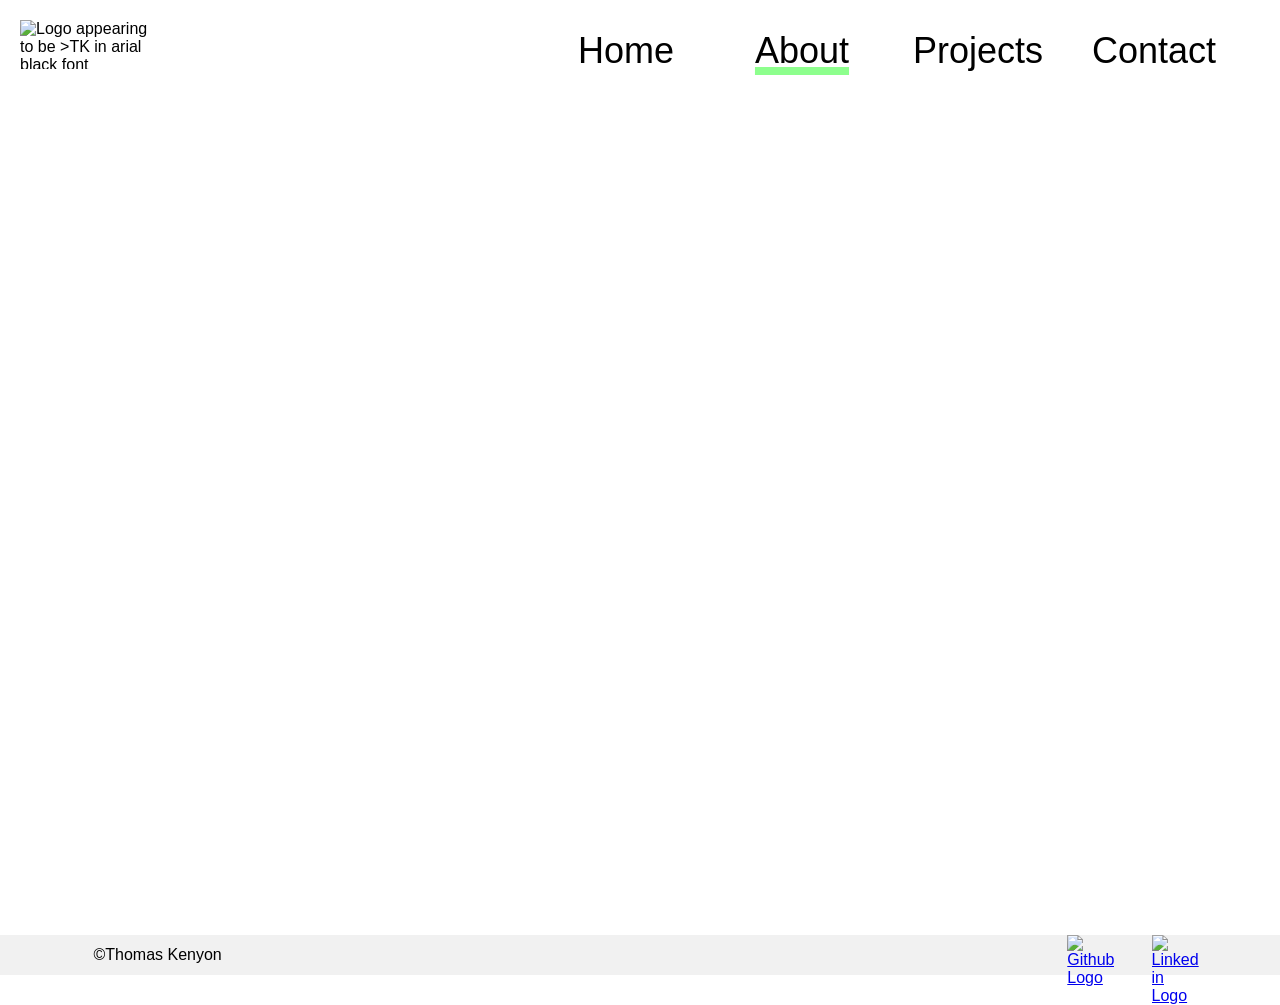
==== about.html @ 5c40fb95 "Add files via upload" ====
<!DOCTYPE html>
<html lang="en">
<head>
    <meta charset="UTF-8">
    <meta name="description" content="Thomas Kenyon's portfolio website">
    <meta name="viewport" content="width=device-width, initial-scale=1.0">
    <meta name="author" content="Thomas Kenyon">
    <link rel="stylesheet" type="text/css" href="style.css">
    <link rel="icon" type="image/x-icon" href="/favicon.ico">
    <title>Thomas Kenyon</title>
</head>
    
<body>
    <div id="container">

        <header id="head">
            <img id="tkLogo" src="images/TKLogoSmall.png" alt="Logo appearing to be >TK in arial black font">
            <nav id="navigation">
                <a href="index.html"><span>Home</span></a>
                <a id="active" href="about.html"><span>About</span></a>
                <a href="projects.html"><span>Projects</span></a>
                <a href="contact.html"><span>Contact</span></a>
            </nav>
        </header>


        <div id="aboutContent" class="content">
            
        </div>

        <footer id="foot">
            <p id="copyright">©Thomas Kenyon</p>
            <a id="github" href="https://github.com/TomKeny" target="_blank"><img src="images/GitHub_Invertocat_Black.png" alt="Github Logo"></a>
            <a id="linkedIn" href="https://www.linkedin.com/in/thomaspkenyon/" target="_blank"><img src="images/InBug-Black.png" alt="Linked in Logo"></a>
        </footer>
        </div>
    </div>
</body>
</html>
---- style.css ----
/* common between all pages */
/* phone layout */
* {
    font-family: Arial, Helvetica, sans-serif;
}

body {
    margin: 0;
    padding: 0;
    min-height: 100vh;
}

#container {
    min-height: 100%;
    margin: 0;
    display: grid;
    grid-template-areas: 
    'head'
    'content'
    'foot'
    ;
}

#head {
    grid-area: head;
    display: grid;
    grid-template-areas: 
    'navigation navigation navigation navigation';
    height: 40px;
    padding: 20px;
}

#navigation {
    grid-area: navigation;
    display: flex;
    justify-content: space-evenly;
}

#navigation a {
    width: 60px;
    padding: 3px;
    border-radius: 5px;
    display: flex;
    align-items: center;
    justify-content: center;
    text-align: center;
    vertical-align: middle;
    font-size: 18px;
    background-color: white;

    text-decoration: none;
    color: black;

    transition: background-colour 0.3s;
    -webkit-transition: background-color 0.3s;
    -o-transition: background-color 0.3s;
    -moz-transition: background-color 0.3s;


}

#navigation a:hover {
    background-color: #f1f1f1;
}

#navigation #active {
    text-decoration: underline;
    text-decoration-thickness: 4px;
    text-decoration-color: #8dff8d;
}

#tkLogo {
    width: 80px;
    height: 28px;
    grid-area: tkLogo;
    display: none;
}

.content {
    display: grid;
    grid-area: content;
    min-height: 95vh;
}

#foot {
    grid-area: foot;
    display: grid;
    grid-template-areas:
    'copyright github linkedIn .';
    width: 100%;
    height: 40px;
    background-color: #f1f1f1;
}

#copyright {
    grid-area: copyright;
    margin: auto;
    padding: 5px;
    text-align: left;
}

#github, #linkedIn{
    width:40px;
    height: 40px;
}

#github {
    grid-area: github;
}

#linkedIn {
    grid-area: linkedIn;
}

/* tablet layout */
@media (min-width: 600px) {
    #head {
        grid-template-areas: 
        'tkLogo tkLogo . . navigation navigation navigation navigation';
    }

    #tkLogo {
        display: block;
    }

    #navigation a {
        width: 80px;
        padding: 5px;
        font-size: 26px;
    }

    #navigation #active {
        text-decoration-thickness: 6px;
    }

    #foot {
        grid-template-areas: 
        '. copyright copyright . . . . . github linkedIn .';
    }
}

/* desktop layout*/
@media (min-width: 992px) {
    #head {
        grid-template-areas: 
        'tkLogo tkLogo . . . . . . . . . . . . . . navigation navigation navigation navigation navigation navigation navigation navigation';
    }

    #tkLogo {
        width: 140px;
        height: 49px;
        content:url("images/TKLogo.png")
    }

    #navigation a {
        width: 120px;
        padding: 10px;
        font-size: 36px;
    }

    #navigation #active {
        text-decoration-thickness: 8px;
    }

    #foot {
        grid-template-areas: 
        '. copyright copyright . . . . . . . . . . . . . . . . . . github linkedIn .';
    }
}


/* home page */
/* phone layout */
#homeContent {
    grid-template-areas: 
    'namePlate'
    'techStack';
    grid-template-rows: auto 1fr;
}

#namePlate {
    grid-area: namePlate;
    width: 300px;
    height: 261px;
}

#homeImage {
    grid-area: homeImage;
    display: none;
}

#spacer {
    grid-area: spacer;
    display: none;
}

#techStack {
    grid-area: techStack;
    display: grid;
    grid-template-areas: 
    'techStackTitle'
    'frontEndStack'
    'backEndStack'
    'gameDevStack'
    'toolsStack'
    '.';
    padding: 10px;
    padding-bottom: 0;
    margin: 30px;
    margin-bottom: 0;
    background-color: #f1f1f1;
    border-radius: 15px 15px 0 0;
    vertical-align: top;
}

#techStackTitle{
    grid-area: techStackTitle;
    height: 48px;
    width: 200px;
    font-family: Arial, Helvetica, sans-serif;
    font-weight: bold;
    font-size: 36px;
    margin-left: 10px;
    margin-bottom: 0;
    margin-top: 0;
    text-decoration: underline;
}

.techStackHeader {
    display: none;
}

.techStackElement {
    width: fit-content;
    height: 20px;
    font-size: 20px;
    padding: 8px;
    padding-left: 18px;
    padding-right: 18px;
    margin: 8px;
    background-color: #ffffff;
    border-radius: 18px;
    border-style: solid;
    border-color: #8dff8d;
    box-shadow: 1px 1px 4px;
}

#frontEndStack, #backEndStack, #gameDevStack, #toolsStack {
    width: 140px;
}

#frontEndStack {
    grid-Area: frontEndStack;
}

#backEndStack {
    grid-area: backEndStack;
}

#gameDevStack {
    grid-area: gameDevStack;
}

#toolsStack {
    grid-area: toolsStack;
}

/* tablet layout */
@media (min-width: 600px) {
    #homeContent {
        grid-template-areas: 
        'spacer'
        'namePlate'
        'techStack';
        grid-template-rows: auto auto 1fr;
    }

    #namePlate {
        content:url("images/namePlate.png");
        width: 460px;
        height: 400px;
    }
    
    #spacer {
        display: block;
        height: 100px;
        width: 100%;
    }

    #techStack {
        width: 600px;
        margin: auto;
        grid-template-areas: 
        'techStackTitle techStackTitle techStackTitle techStackTitle'
        'frontEndStack backEndStack gameDevStack toolsStack'
        '. . . .';
    }

    .techStackHeader {
        display: inline;
    }
}

/* desktop layout */
@media (min-width: 992px) {
    #homeContent {
        width: 990px;
        margin: auto;
        grid-template-areas: 
        'spacer . .'
        'namePlate . homeImage'
        'techStack techStack techStack';
        grid-template-rows: auto 1fr;
    }

    #homeImage {
        display: block;
        width: 380px;
        height: 262px;
        padding-top: 80px;
    }
}


/* about page */
/* phone layout */
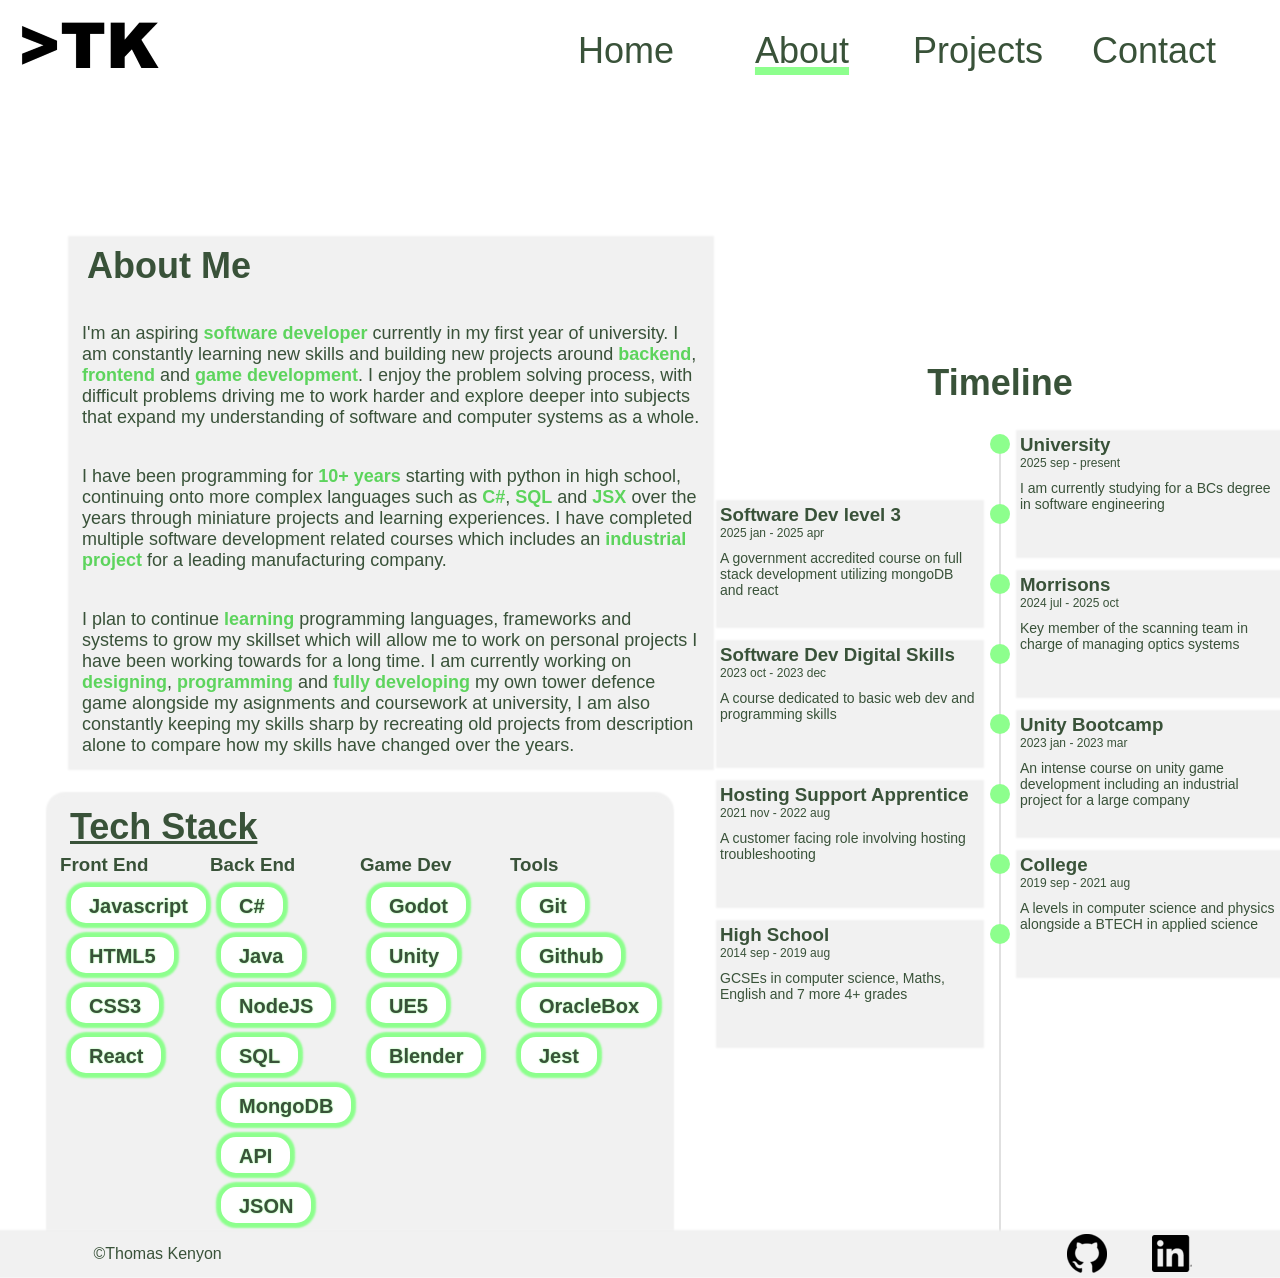
==== commit 4e594010: "site updated to most recent version added: about page projects page corresponding images and CSS" ====
--- a/about.html
+++ b/about.html
@@ -25,7 +25,139 @@
 
 
         <div id="aboutContent" class="content">
-            
+            <div id="aboutMe">
+                <h3>About Me</h3>
+                <p>I'm an aspiring <span class="greenText">software developer</span> currently in my first year of university. I am constantly learning new skills and building new projects around <span class="greenText">backend</span>, <span class="greenText">frontend</span> and <span class="greenText">game development</span>. I enjoy the problem solving process, with difficult problems driving me to work harder and explore deeper into subjects that expand my understanding of software and computer systems as a whole.</p>
+                <br>
+                <p>I have been programming for <span class="greenText">10+ years</span> starting with python in high school, continuing onto more complex languages such as <span class="greenText">C#</span>, <span class="greenText">SQL</span> and <span class="greenText">JSX</span> over the years through miniature projects and learning experiences. I have completed multiple software development related courses which includes an <span class="greenText">industrial project</span> for a leading manufacturing company.</p>
+                <br>
+                <p>I plan to continue <span class="greenText">learning</span> programming languages, frameworks and systems to grow my skillset which will allow me to work on personal projects I have been working towards for a long time. I am currently working on <span class="greenText">designing</span>, <span class="greenText">programming</span> and <span class="greenText">fully developing</span> my own tower defence game alongside my asignments and coursework at university, I am also constantly keeping my skills sharp by recreating old projects from description alone to compare how my skills have changed over the years.</p>
+            </div>
+            <div id="aboutTechStack" class="techStack">
+                <h2 id="techStackTitle">Tech Stack</h2>
+                <div id="frontEndStack">
+                    <h3 id="frontEnd" class="techStackHeader">Front End</h3>
+                    <p class="techStackElement">Javascript</p>
+                    <p class="techStackElement">HTML5</p>
+                    <p class="techStackElement">CSS3</p>
+                    <p class="techStackElement">React</p>
+                </div>
+                <div id="backEndStack">
+                    <h3 id="backEnd" class="techStackHeader">Back End</h3>
+                    <p class="techStackElement">C#</p>
+                    <p class="techStackElement">Java</p>
+                    <p class="techStackElement">NodeJS</p>
+                    <p class="techStackElement">SQL</p>
+                    <p class="techStackElement">MongoDB</p>
+                    <p class="techStackElement">API</p>
+                    <p class="techStackElement">JSON</p>
+                </div>
+                <div id="gameDevStack">
+                    <h3 id="gameDev" class="techStackHeader">Game Dev</h3>
+                    <p class="techStackElement">Godot</p>
+                    <p class="techStackElement">Unity</p>
+                    <p class="techStackElement">UE5</p>
+                    <p class="techStackElement">Blender</p>
+                </div>
+                <div id="toolsStack">
+                    <h3 id="tools" class="techStackHeader">Tools</h3>
+                    <p class="techStackElement">Git</p>
+                    <p class="techStackElement">Github</p>
+                    <p class="techStackElement">OracleBox</p>
+                    <p class="techStackElement">Jest</p>
+                </div>
+            </div>
+            <div id="timeline">
+                <h3 id="timelineHeader">Timeline</h3>
+                <div class="timelineContainer">
+                    <div class="timelineCenter">
+                        <div class="greenCircle"></div>
+                        <div class="verticalLine"></div>
+                    </div>
+                    <div class="timelineBox">
+                        <h3 class="timelineBoxHeader">University</h3>
+                        <p class="timelineBoxDate">2025 sep - present</p>
+                        <p class="timelineBoxDescription"> I am currently studying for a BCs degree in software engineering</p>
+                    </div>
+                </div>
+                <div class="timelineContainer timelineLeft">
+                    <div class="timelineCenter">
+                        <div class="greenCircle"></div>
+                        <div class="verticalLine"></div>
+                    </div>
+                    <div class="timelineBox">
+                        <h3 class="timelineBoxHeader">Software Dev level 3</h3>
+                        <p class="timelineBoxDate">2025 jan - 2025 apr</p>
+                        <p class="timelineBoxDescription"> A government accredited course on full stack development utilizing mongoDB and react</p>
+                    </div>
+                </div>
+                <div class="timelineContainer">
+                    <div class="timelineCenter">
+                        <div class="greenCircle"></div>
+                        <div class="verticalLine"></div>
+                    </div>
+                    <div class="timelineBox">
+                        <h3 class="timelineBoxHeader">Morrisons</h3>
+                        <p class="timelineBoxDate">2024 jul - 2025 oct</p>
+                        <p class="timelineBoxDescription"> Key member of the scanning team in charge of managing optics systems</p>
+                    </div>
+                </div>
+                <div class="timelineContainer timelineLeft">
+                    <div class="timelineCenter">
+                        <div class="greenCircle"></div>
+                        <div class="verticalLine"></div>
+                    </div>
+                    <div class="timelineBox">
+                        <h3 class="timelineBoxHeader">Software Dev Digital Skills</h3>
+                        <p class="timelineBoxDate">2023 oct - 2023 dec</p>
+                        <p class="timelineBoxDescription"> A course dedicated to basic web dev and programming skills</p>
+                    </div>
+                </div>
+                <div class="timelineContainer">
+                    <div class="timelineCenter">
+                        <div class="greenCircle"></div>
+                        <div class="verticalLine"></div>
+                    </div>
+                    <div class="timelineBox">
+                        <h3 class="timelineBoxHeader">Unity Bootcamp</h3>
+                        <p class="timelineBoxDate">2023 jan - 2023 mar</p>
+                        <p class="timelineBoxDescription"> An intense course on unity game development including an industrial project for a large company</p>
+                    </div>
+                </div>
+                <div class="timelineContainer timelineLeft">
+                    <div class="timelineCenter">
+                        <div class="greenCircle"></div>
+                        <div class="verticalLine"></div>
+                    </div>
+                    <div class="timelineBox">
+                        <h3 class="timelineBoxHeader">Hosting Support Apprentice</h3>
+                        <p class="timelineBoxDate">2021 nov - 2022 aug</p>
+                        <p class="timelineBoxDescription"> A customer facing role involving hosting troubleshooting</p>
+                    </div>
+                </div>
+                <div class="timelineContainer">
+                    <div class="timelineCenter">
+                        <div class="greenCircle"></div>
+                        <div class="verticalLine"></div>
+                    </div>
+                    <div class="timelineBox">
+                        <h3 class="timelineBoxHeader">College</h3>
+                        <p class="timelineBoxDate">2019 sep - 2021 aug</p>
+                        <p class="timelineBoxDescription"> A levels in computer science and physics alongside a BTECH in applied science</p>
+                    </div>
+                </div>
+                <div class="timelineContainer timelineLeft">
+                    <div class="timelineCenter">
+                        <div class="greenCircle"></div>
+                        <div class="verticalLine"></div>
+                    </div>
+                    <div class="timelineBox">
+                        <h3 class="timelineBoxHeader">High School</h3>
+                        <p class="timelineBoxDate">2014 sep - 2019 aug</p>
+                        <p class="timelineBoxDescription"> GCSEs in computer science, Maths, English and 7 more 4+ grades</p>
+                    </div>
+                </div>
+            </div>
         </div>
 
         <footer id="foot">
@@ -33,7 +165,6 @@
             <a id="github" href="https://github.com/TomKeny" target="_blank"><img src="images/GitHub_Invertocat_Black.png" alt="Github Logo"></a>
             <a id="linkedIn" href="https://www.linkedin.com/in/thomaspkenyon/" target="_blank"><img src="images/InBug-Black.png" alt="Linked in Logo"></a>
         </footer>
-        </div>
     </div>
 </body>
 </html>
--- a/style.css
+++ b/style.css
@@ -1,7 +1,11 @@
+/* id for targeting individual items */
+/* class for targeting repeated items */
+
 /* common between all pages */
 /* phone layout */
 * {
     font-family: Arial, Helvetica, sans-serif;
+    color: #395239;
 }
 
 body {
@@ -90,6 +94,7 @@
     width: 100%;
     height: 40px;
     background-color: #f1f1f1;
+    box-shadow: 0 0 2px 4px #f1f1f1;
 }
 
 #copyright {
@@ -112,6 +117,11 @@
     grid-area: linkedIn;
 }
 
+.greenText {
+    color:  #5dd45d;
+    font-weight: bold;
+}
+
 /* tablet layout */
 @media (min-width: 600px) {
     #head {
@@ -194,7 +204,7 @@
     display: none;
 }
 
-#techStack {
+.techStack {
     grid-area: techStack;
     display: grid;
     grid-template-areas: 
@@ -211,13 +221,14 @@
     background-color: #f1f1f1;
     border-radius: 15px 15px 0 0;
     vertical-align: top;
+
+    box-shadow: 0 0 2px 4px #f1f1f1;
 }
 
 #techStackTitle{
     grid-area: techStackTitle;
     height: 48px;
     width: 200px;
-    font-family: Arial, Helvetica, sans-serif;
     font-weight: bold;
     font-size: 36px;
     margin-left: 10px;
@@ -242,7 +253,18 @@
     border-radius: 18px;
     border-style: solid;
     border-color: #8dff8d;
-    box-shadow: 1px 1px 4px;
+    box-shadow: 0 0 2px 2px #8dff8d;
+    color:#395239;
+    font-weight: bold;
+    text-shadow: 0 0 2px #8dff8d;
+    transition: background-colour 0.3s;
+    -webkit-transition: background-color 0.3s;
+    -o-transition: background-color 0.3s;
+    -moz-transition: background-color 0.3s;
+}
+
+.techStackElement:hover {
+    background-color: #f1f1f1;
 }
 
 #frontEndStack, #backEndStack, #gameDevStack, #toolsStack {
@@ -287,7 +309,7 @@
         width: 100%;
     }
 
-    #techStack {
+    .techStack {
         width: 600px;
         margin: auto;
         grid-template-areas: 
@@ -323,4 +345,300 @@
 
 
 /* about page */
-/* phone layout */+/* phone layout */
+
+#aboutContent {
+    grid-template-areas: 
+    'aboutMe'
+    'timeline'
+    'techStack';
+}
+
+#aboutMe {
+    margin-left: 30px;
+    margin-right: 30px;
+    grid-area: aboutMe;
+    background-color: #f1f1f1;
+    box-shadow: 0 0 2px 4px #f1f1f1;
+}
+
+#aboutMe h3, #timelineHeader {
+    font-size: 24px;
+    margin-top: 5px;
+    margin-left: 15px;
+}
+
+#aboutTechStack {
+    display: none;
+}
+
+#aboutMe p {
+    margin: 10px;
+    font-size: 14px;
+}
+
+#timeline {
+    grid-area: timeline;
+    width: 300px;
+    margin:auto;
+}
+
+#timelineHeader {
+    grid-area: timelineHeader;
+    margin-top: 30px;
+}
+
+.timelineContainer {
+    grid-area: timelineContent;
+    display: grid;
+    height: 120px;
+    grid-template-areas: 
+    'timelineCenter timelineBox';
+}
+
+.timelineCenter {
+    grid-area: timelineCenter;
+    display: grid;
+    width: 20px;
+    margin-left: 10px;
+    margin-right: 10px;
+    grid-template-areas: 
+    'circle'
+    'line';
+}
+
+.greenCircle {
+    grid-area: circle;
+    width: 20px;
+    height: 20px;
+    border-radius: 10px;
+    background-color: #8dff8d;
+}
+
+.verticalLine {
+    grid-area: line;
+    width: 2px;
+    height: 140px;
+    background-color: #e0e0e0;
+    margin: auto;
+}
+
+.timelineBox {
+    width: 220px;
+    height: 100px;
+    background-color: #f1f1f1;
+    box-shadow: 0 0 2px 4px #f1f1f1;
+}
+
+.timelineBoxHeader {
+    margin: 0;
+}
+
+.timelineBoxDate {
+    margin: 0;
+    font-size: 12px;
+}
+
+.timelineBoxDescription {
+    margin: 0;
+    font-size: 14px;
+}
+
+/* tablet layout */
+@media (min-width: 600px) {
+    #aboutContent {
+        grid-template-areas: 
+        'aboutMe'
+        'techStack'
+        'timeline';
+    }
+
+    #aboutTechStack {
+        display: grid;
+        border-radius: 15px;
+        margin-top: 30px;
+    }
+
+    #aboutMe {
+        width: 460px;
+        margin:auto;
+    }
+
+    #timelineHeader {
+        width: fit-content;
+        margin: auto;
+        padding: 30px;
+    }
+
+    .timelineContainer {
+        padding-left: 260px;
+        height: 70px;
+    }
+
+    .timelineLeft {
+        grid-template-areas: 
+        'timelineBox timelineCenter';
+        padding-right: 260px;
+        padding-left: 0;
+    }
+
+    .timelineBox {
+        width: 260px;
+        height: 120px;
+    }
+
+    .timelineBoxDescription {
+        margin: 0;
+        padding-top: 10px;
+    }
+
+    #timeline {
+        width: 560px;
+        margin-bottom: 70px;
+    }
+}
+
+/* desktop layout */
+@media (min-width: 1200px) { /* higher min width to accomodate for layout, tablet layout is suitable for smaller desktops*/
+    #aboutContent {
+        padding-top: 160px;
+        grid-template-areas: 
+        'aboutMe timeline'
+        'techStack timeline';
+    }
+
+    #aboutMe {
+        margin-left: 10%;
+        margin-right: 10px;
+        width: fit-content;
+        max-width: 880px;
+    }
+
+    #aboutMe h3, #timelineHeader {
+        font-size: 36px;
+    }
+
+    #aboutMe p {
+        font-size: 18px;
+    }
+
+    #timeline {
+        margin-bottom: 240px;
+    }
+
+    .verticalLine {
+        height: 310px;
+    }
+
+    #aboutTechStack {
+        border-radius: 15px 15px 0 0;
+    }
+}
+
+
+/* projects page */
+/* phone layout */
+
+#projectsContent {
+    display: grid;
+    grid-template-areas: 
+    'projectsHeader'
+    'projectsContainer';
+    margin: auto;
+    width: 276px;
+    margin-bottom: 0;
+}
+
+#projectsHeader {
+    grid-area: projectsHeader;
+    font-size: 36px;
+    margin: 0;
+    height: 44px;
+}
+
+#projectsContainer {
+    display: flex;
+    flex-wrap: wrap;
+    align-content: flex-start;
+    width: 276px;
+    grid-area: projectsContainer;
+    background-color: #f1f1f1;
+    min-height: 400px;
+    box-shadow: 0 0 2px 4px #f1f1f1;
+    margin-top: 12px;
+}
+
+.projectBox {
+    margin: 5px;
+    width: 260px;
+    height: 200px;
+    background-color: #ffffff;
+    border-style: solid;
+    border-color: #8dff8d;
+    box-shadow: 0 0 2px 2px #8dff8d;
+
+    transition: background-colour 0.3s;
+    -webkit-transition: background-color 0.3s;
+    -o-transition: background-color 0.3s;
+    -moz-transition: background-color 0.3s;
+}
+
+.projectBox:hover {
+    background-color: #dcffdc;
+}
+
+.projectLink {
+    text-decoration: none;
+    width:276px;
+}
+
+.projectTitle {
+    margin: 5px;
+    font-size: 24px;
+}
+
+.projectDate {
+    margin: 0;
+    margin-left: 5px;
+    font-size: 12px;
+}
+
+.projectDescription {
+    margin: 5px;
+    margin-top: 10px;
+}
+
+/* tablet layout */
+@media (min-width: 600px) {
+    #projectsContent {
+        width: 552px;
+    }
+
+    #projectsContainer {
+        width: 552px;
+        min-height: 640px;
+    }
+
+    #projectsHeader {
+        margin: 20px;
+        margin-top: 40px;
+        font-size: 48px;
+    }
+}
+
+/* desktop layout */
+@media (min-width: 1110px) {  /* minimum width for larger layout to be effective */
+    #projectsContent {
+        width: 1104px;
+    }
+
+    #projectsContainer {
+        width: 1104px;
+    }
+
+    #projectsHeader {
+        margin: 30px;
+        margin-top: 120px;
+        font-size: 48px;
+    }
+}
